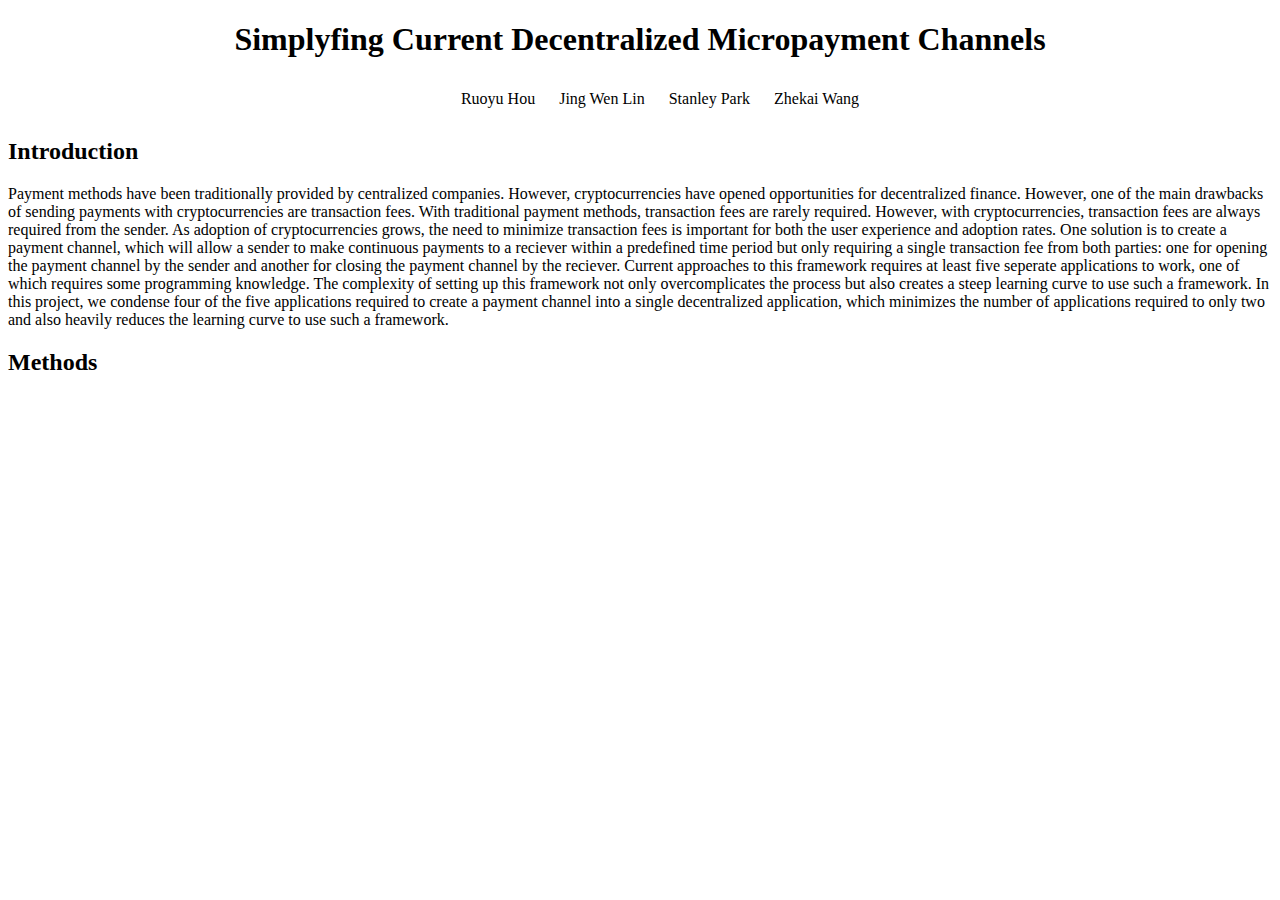
==== index.html @ 274e81cf "rename" ====
<!DOCTYPE html>
<html>
<head>
    <link rel="stylesheet" href="styles.css">
</head>
<body>
    <header>
        <h1>Simplyfing Current Decentralized Micropayment Channels</h1>
        <div id="authors-nav">
            <ul>
                <li><a href="http://linkedin.com/in/ruoyu-hou-51583518a">Ruoyu Hou</a></li>
                <li><a href="https://www.linkedin.com/in/jingjoeylin/">Jing Wen Lin</a></li>
                <li><a>Stanley Park</a></li>
                <li><a>Zhekai Wang</a></li>
            </ul>
        </div>
    </header>
    <section>
        <h2>Introduction</h2>
        <p>
            Payment methods have been traditionally provided by centralized companies. However, cryptocurrencies have opened opportunities for decentralized finance. However, one of the main drawbacks
            of sending payments with cryptocurrencies are transaction fees. With traditional payment methods, transaction fees are rarely required. However, with cryptocurrencies, transaction fees are always
            required from the sender. As adoption of cryptocurrencies grows, the need to minimize transaction fees is important for both the user experience and adoption rates. One solution
            is to create a payment channel, which will allow a sender to make continuous payments to a reciever within a predefined time period but only requiring a single transaction fee from both
            parties: one for opening the payment channel by the sender and another for closing the payment channel by the reciever. Current approaches to this framework requires at least five seperate
            applications to work, one of which requires some programming knowledge. The complexity of setting up this framework not only overcomplicates the process but also creates a steep learning curve
            to use such a framework. In this project, we condense four of the five applications required to create a payment channel into a single decentralized application, which minimizes the number
            of applications required to only two and also heavily reduces the learning curve to use such a framework.
        </p>
    </section>
    <section>
        <h2>Methods</h2>
        <p>
            
        </p>
    </section>
</body>
</html>
---- styles.css ----
body {
    font-family: Verdana;
}

h1 {
    text-align: center;
}

#authors-nav ul {
    list-style: none;
    text-align: center;
}

#authors-nav li {
    display: inline-block;
    padding: 10px;
}

#authors-nav a {
    color: #000000;
    cursor: pointer;
    text-decoration: none;
}

#authors-nav a:hover {
    text-decoration: underline;
    text-decoration-thickness: 2px;
}
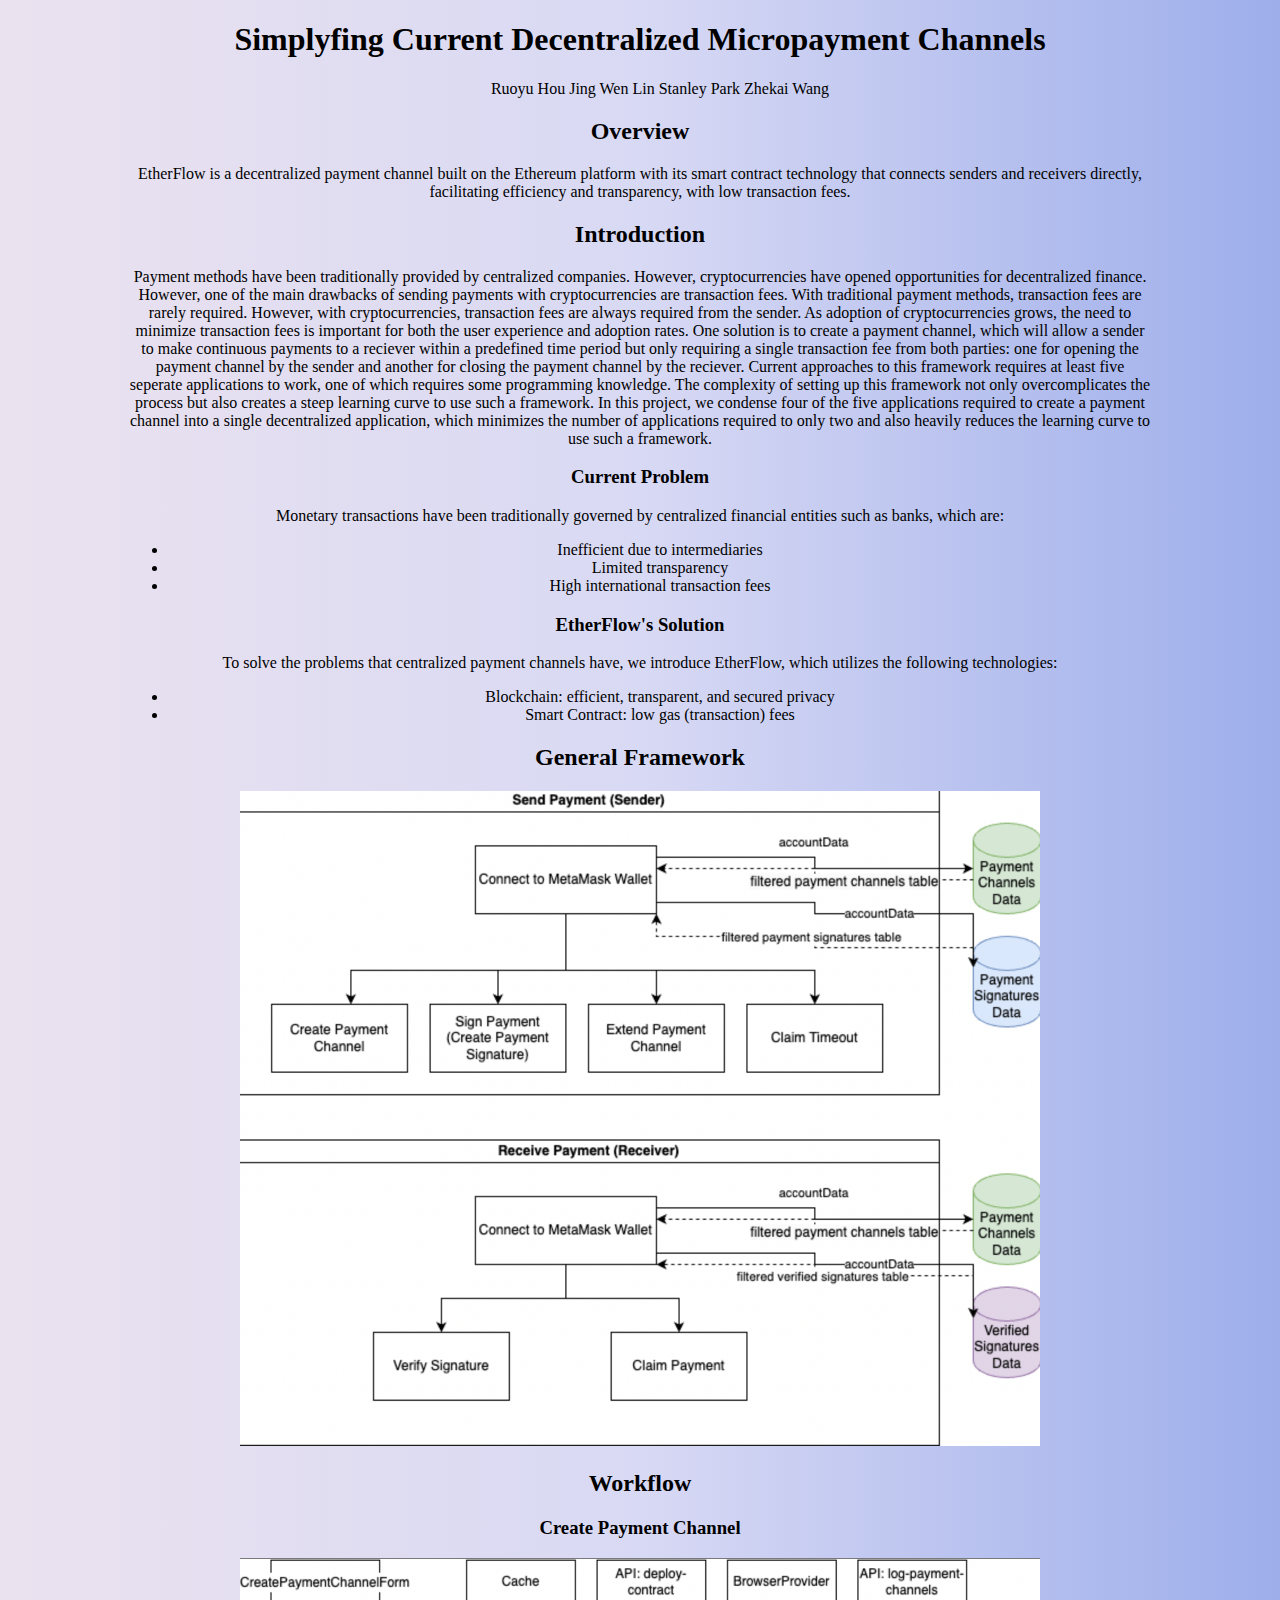
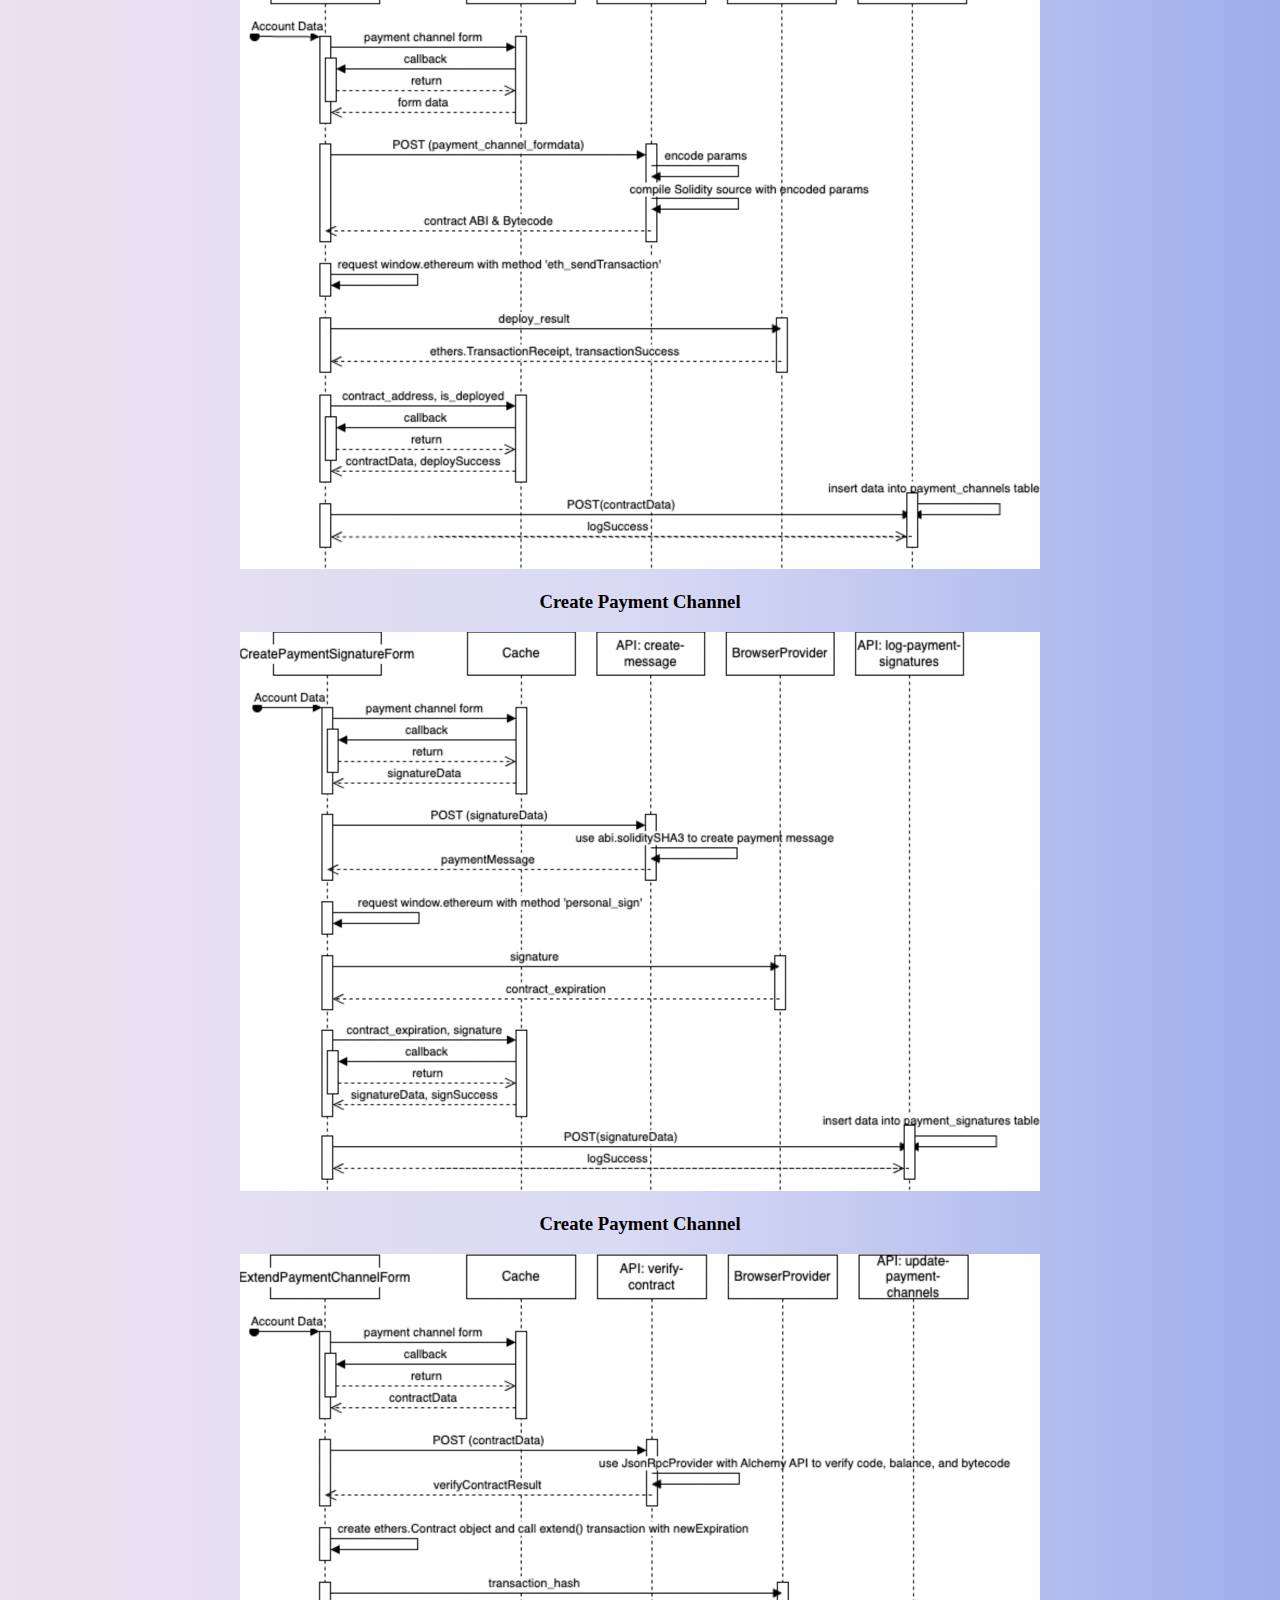
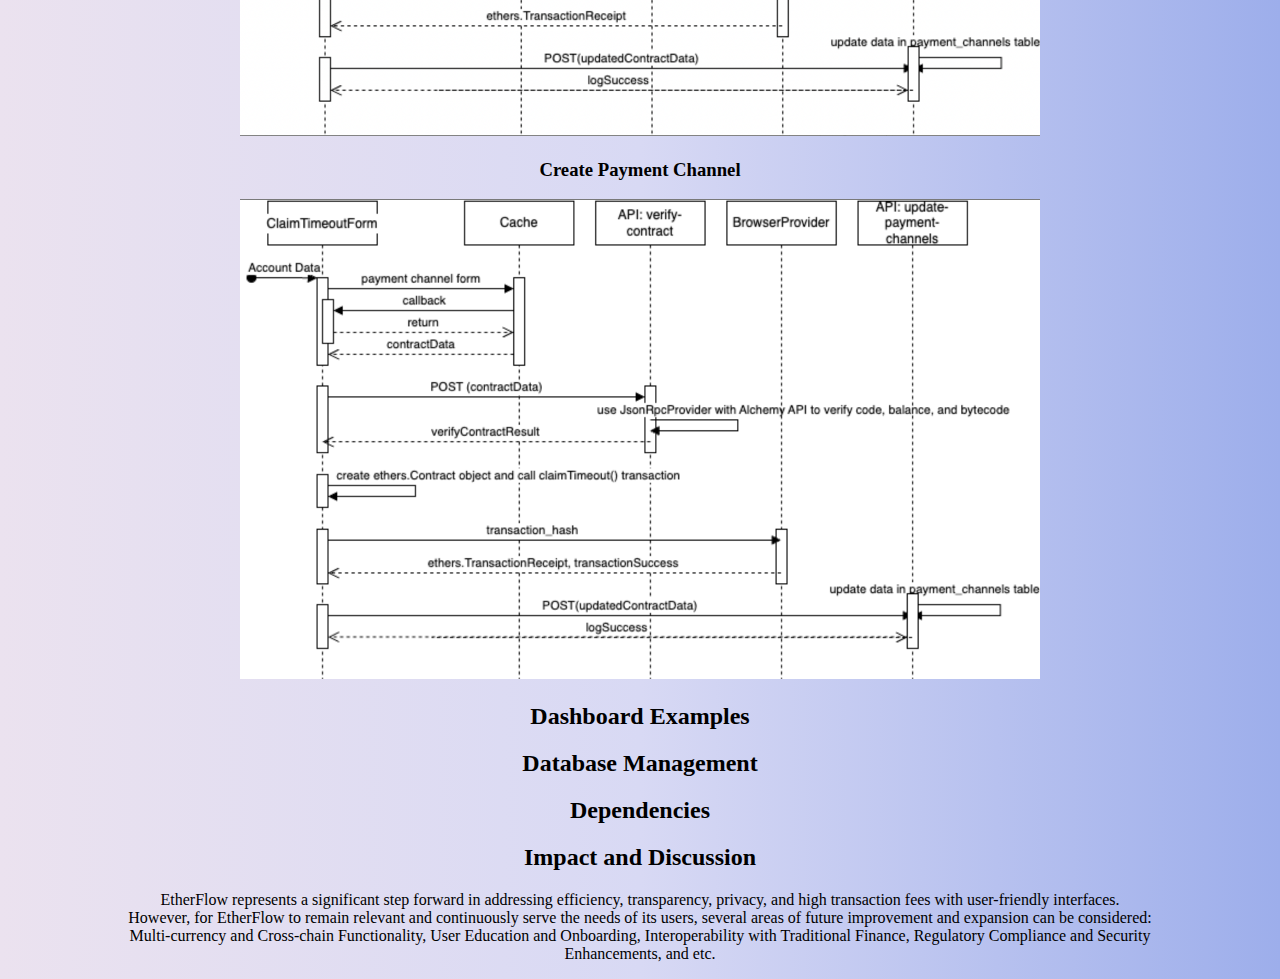
==== commit 92d0d77d: "second" ====
--- a/index.html
+++ b/index.html
@@ -8,13 +8,19 @@
         <h1>Simplyfing Current Decentralized Micropayment Channels</h1>
         <div id="authors-nav">
             <ul>
-                <li><a href="http://linkedin.com/in/ruoyu-hou-51583518a">Ruoyu Hou</a></li>
-                <li><a href="https://www.linkedin.com/in/jingjoeylin/">Jing Wen Lin</a></li>
-                <li><a>Stanley Park</a></li>
-                <li><a>Zhekai Wang</a></li>
+                <a href="http://linkedin.com/in/ruoyu-hou-51583518a">Ruoyu Hou</a>
+                <a href="https://www.linkedin.com/in/jingjoeylin/">Jing Wen Lin</a>
+                <a>Stanley Park</a>
+                <a>Zhekai Wang</a>
             </ul>
         </div>
     </header>
+    <section>
+        <h2>Overview</h2>
+        <p>
+            EtherFlow is a decentralized payment channel built on the Ethereum platform with its smart contract technology that connects senders and receivers directly, facilitating efficiency and transparency, with low transaction fees.
+        </p>
+    </section>
     <section>
         <h2>Introduction</h2>
         <p>
@@ -27,12 +33,75 @@
             to use such a framework. In this project, we condense four of the five applications required to create a payment channel into a single decentralized application, which minimizes the number
             of applications required to only two and also heavily reduces the learning curve to use such a framework.
         </p>
+        <h3>Current Problem</h3>
+        <p>
+            Monetary transactions have been traditionally governed by centralized financial entities such as banks, which are:
+            <ul>
+                <li>Inefficient due to intermediaries</li>
+                <li>Limited transparency</li>
+                <li>High international transaction fees</li>
+            </ul>
+        </p>
+        <h3>EtherFlow's Solution</h3>
+        <p>
+            To solve the problems that centralized payment channels have, we introduce EtherFlow, which utilizes the following technologies:
+            <ul>
+                <li>Blockchain: efficient, transparent, and secured privacy</li>
+                <li>Smart Contract: low gas (transaction) fees</li>
+            </ul>
+        </p>
     </section>
     <section>
-        <h2>Methods</h2>
+        <h2>General Framework</h2>
+        <p>
+            <img src="workflow.jpeg" alt="Workflow Diagram">
+        </p>
+    </section>
+    <section>
+        <h2>Workflow</h2>
+        <p>
+            
+        </p>
+        <h3>Create Payment Channel</h3>
+        <p>
+            <img src="Create_Payment_Channel.jpeg" alt="Create_Payment_Channel">
+        </p>
+        <h3>Create Payment Channel</h3>
+        <p>
+            <img src="Create_Payment_Signature.jpeg" alt="Create_Payment_Signature">
+        </p>
+        <h3>Create Payment Channel</h3>
+        <p>
+            <img src="Extend_Payment_Channel.jpeg" alt="Extend_Payment_Channel">
+        </p>
+        <h3>Create Payment Channel</h3>
+        <p>
+            <img src="Claim_timeout.jpeg" alt="Claim_timeout">
+        </p>
+    </section>
+    <section>
+        <h2>Dashboard Examples</h2>
         <p>
             
         </p>
     </section>
+    <section>
+        <h2>Database Management</h2>
+        <p>
+            
+        </p>
+    </section>
+    <section>
+        <h2>Dependencies</h2>
+        <p>
+            
+        </p>
+    </section>
+    <section>
+        <h2>Impact and Discussion</h2>
+        <p>
+            EtherFlow represents a significant step forward in addressing efficiency, transparency, privacy, and high transaction fees with user-friendly interfaces. However, for EtherFlow to remain relevant and continuously serve the needs of its users, several areas of future improvement and expansion can be considered: Multi-currency and Cross-chain Functionality, User Education and Onboarding, Interoperability with Traditional Finance, Regulatory Compliance and Security Enhancements, and etc.
+        </p>
+    </section>
 </body>
 </html>
--- a/styles.css
+++ b/styles.css
@@ -1,9 +1,17 @@
 body {
     font-family: Verdana;
+    background: linear-gradient(to right, #ebe2ef, #d8d9f4, #9daeeb);
+    text-align: center;
+    margin-left: 10%; 
+    margin-right: 10%;
 }
 
-h1 {
-    text-align: center;
+h1, h2, h3 {
+    text-align: center; 
+}
+img {
+    width: 800px;
+    height: auto;
 }
 
 #authors-nav ul {
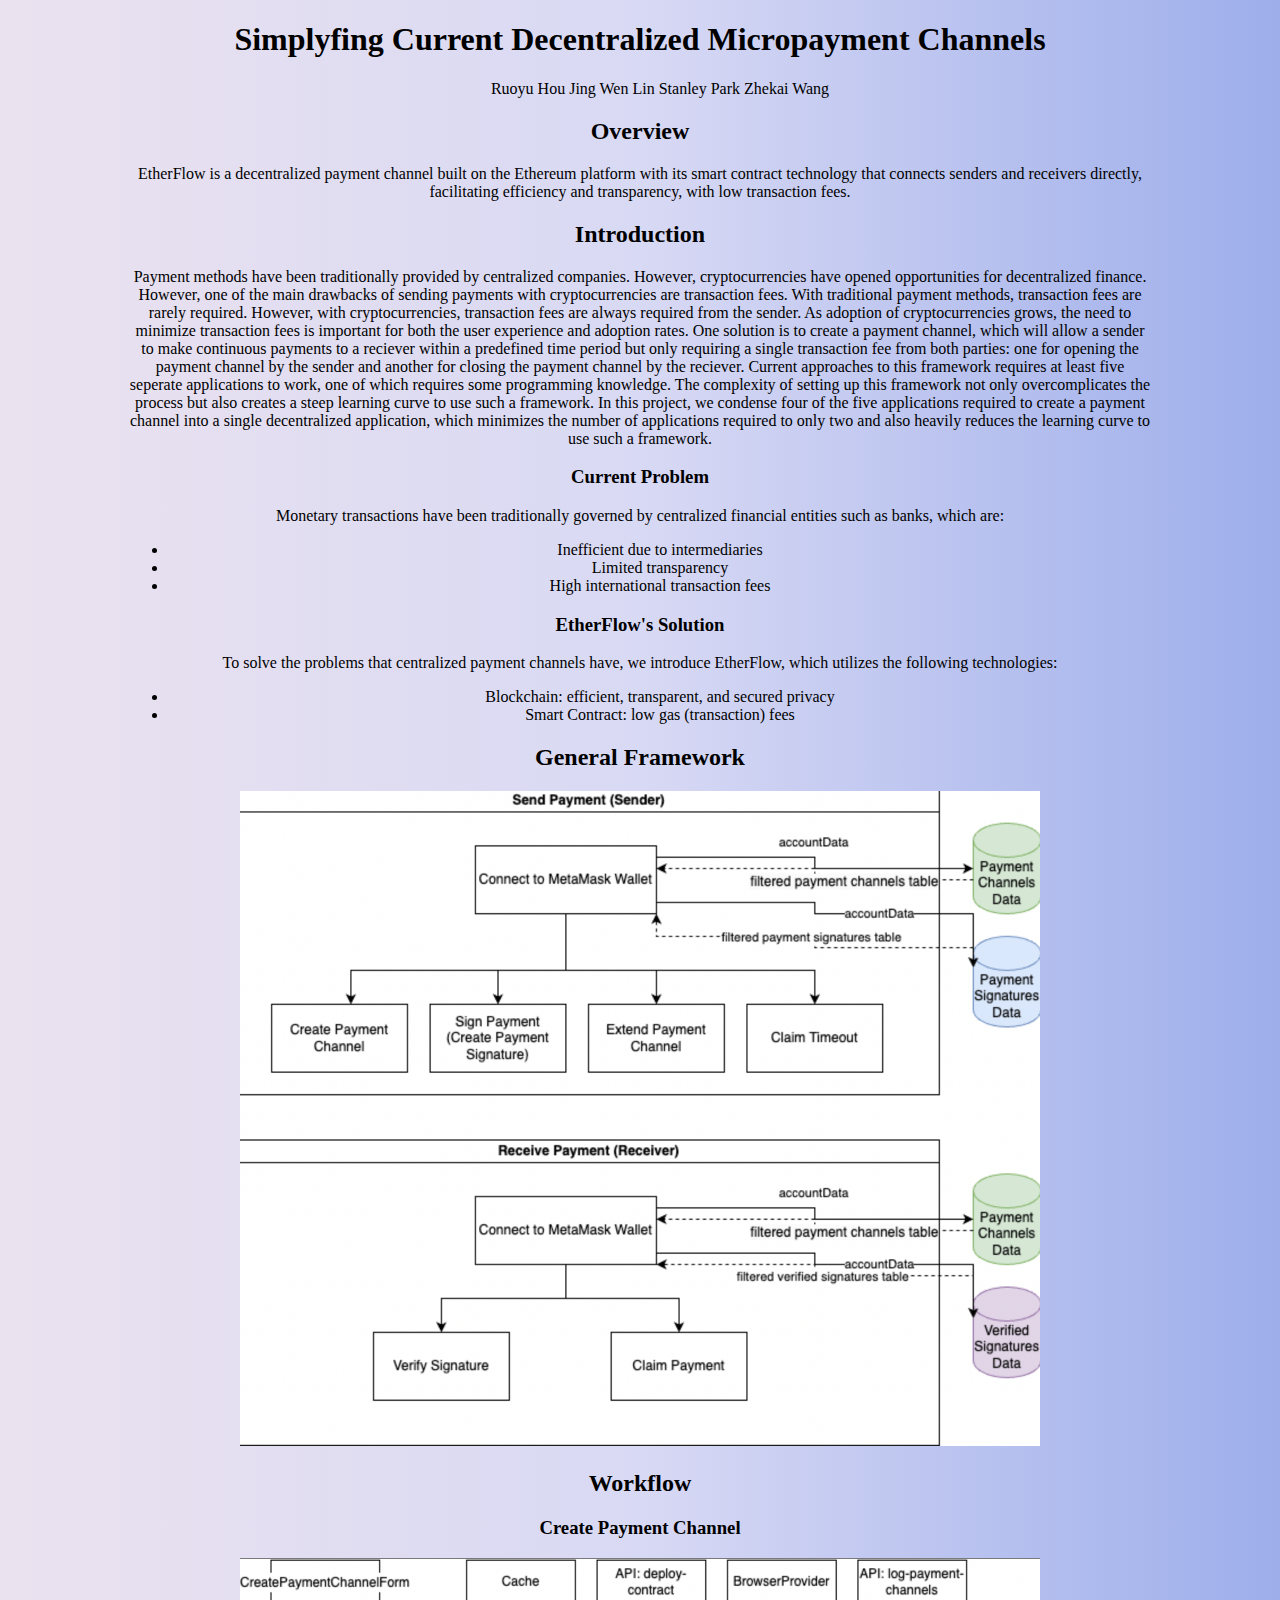
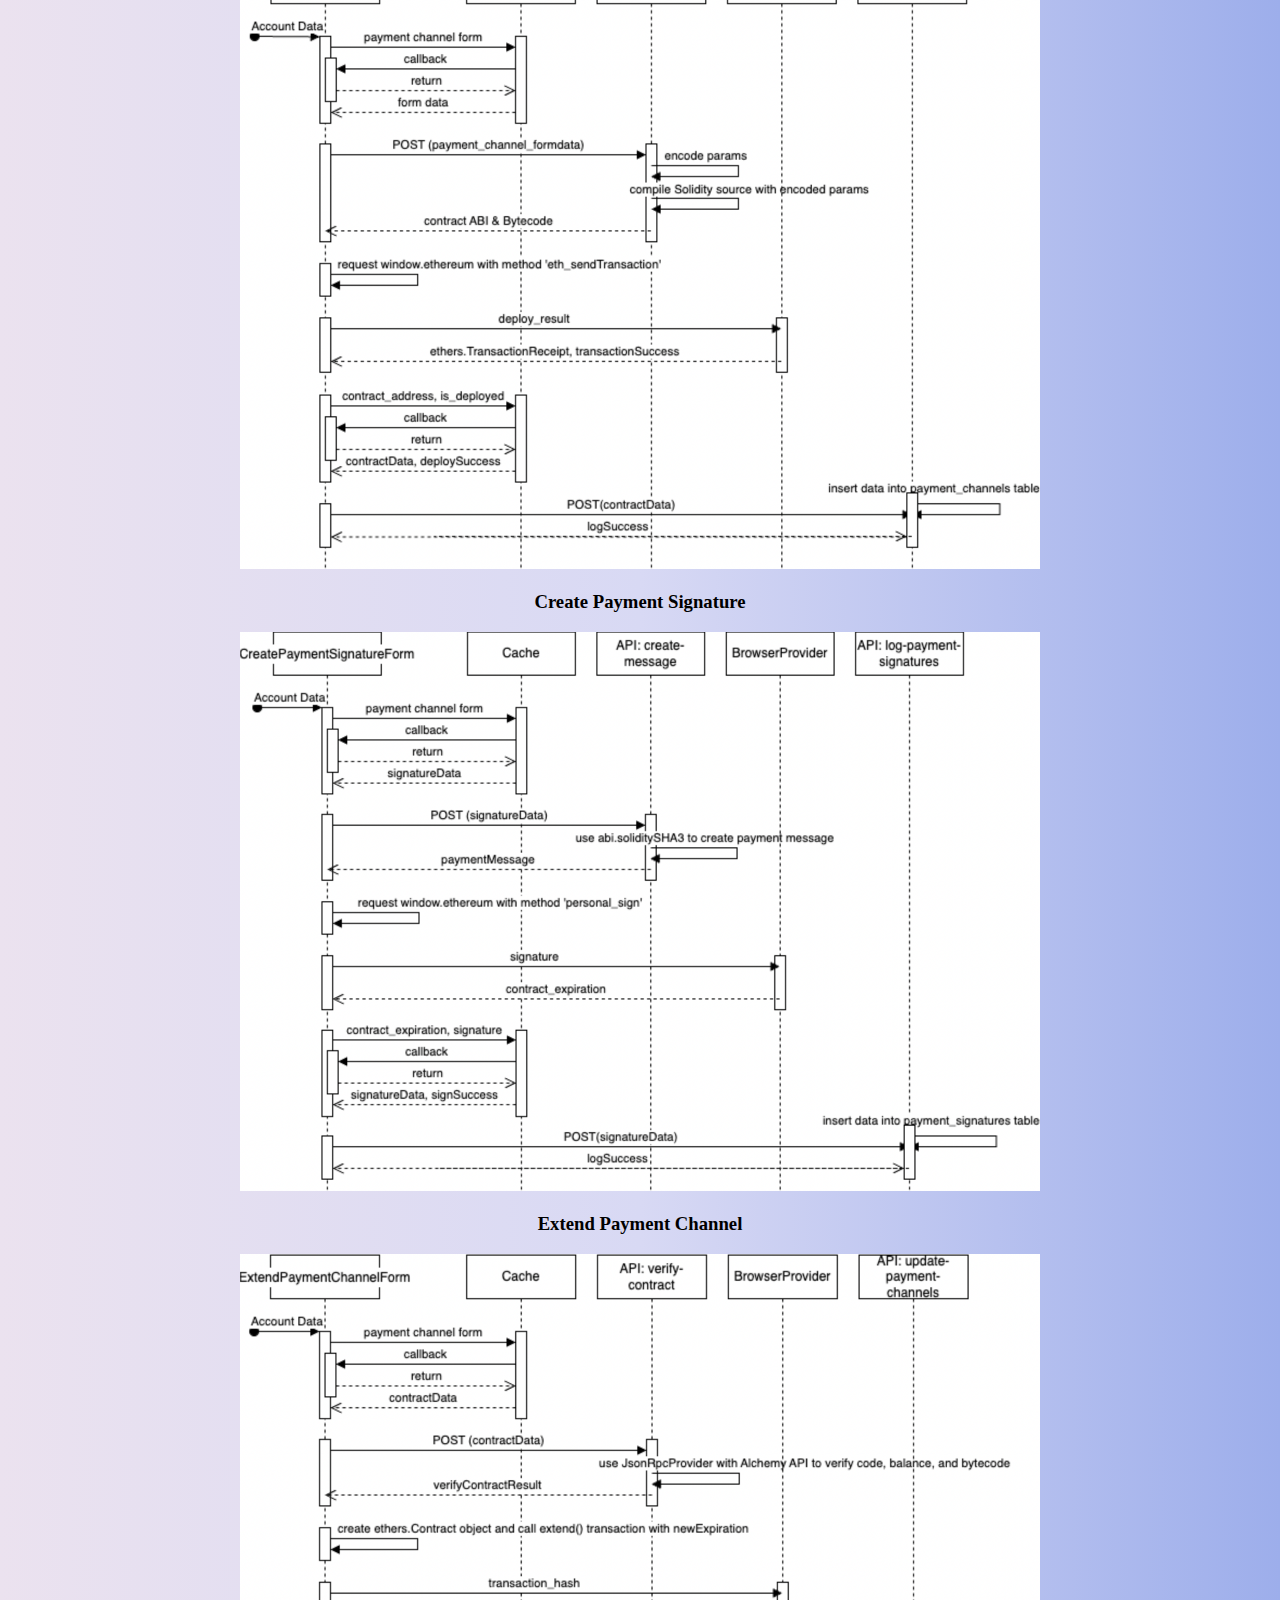
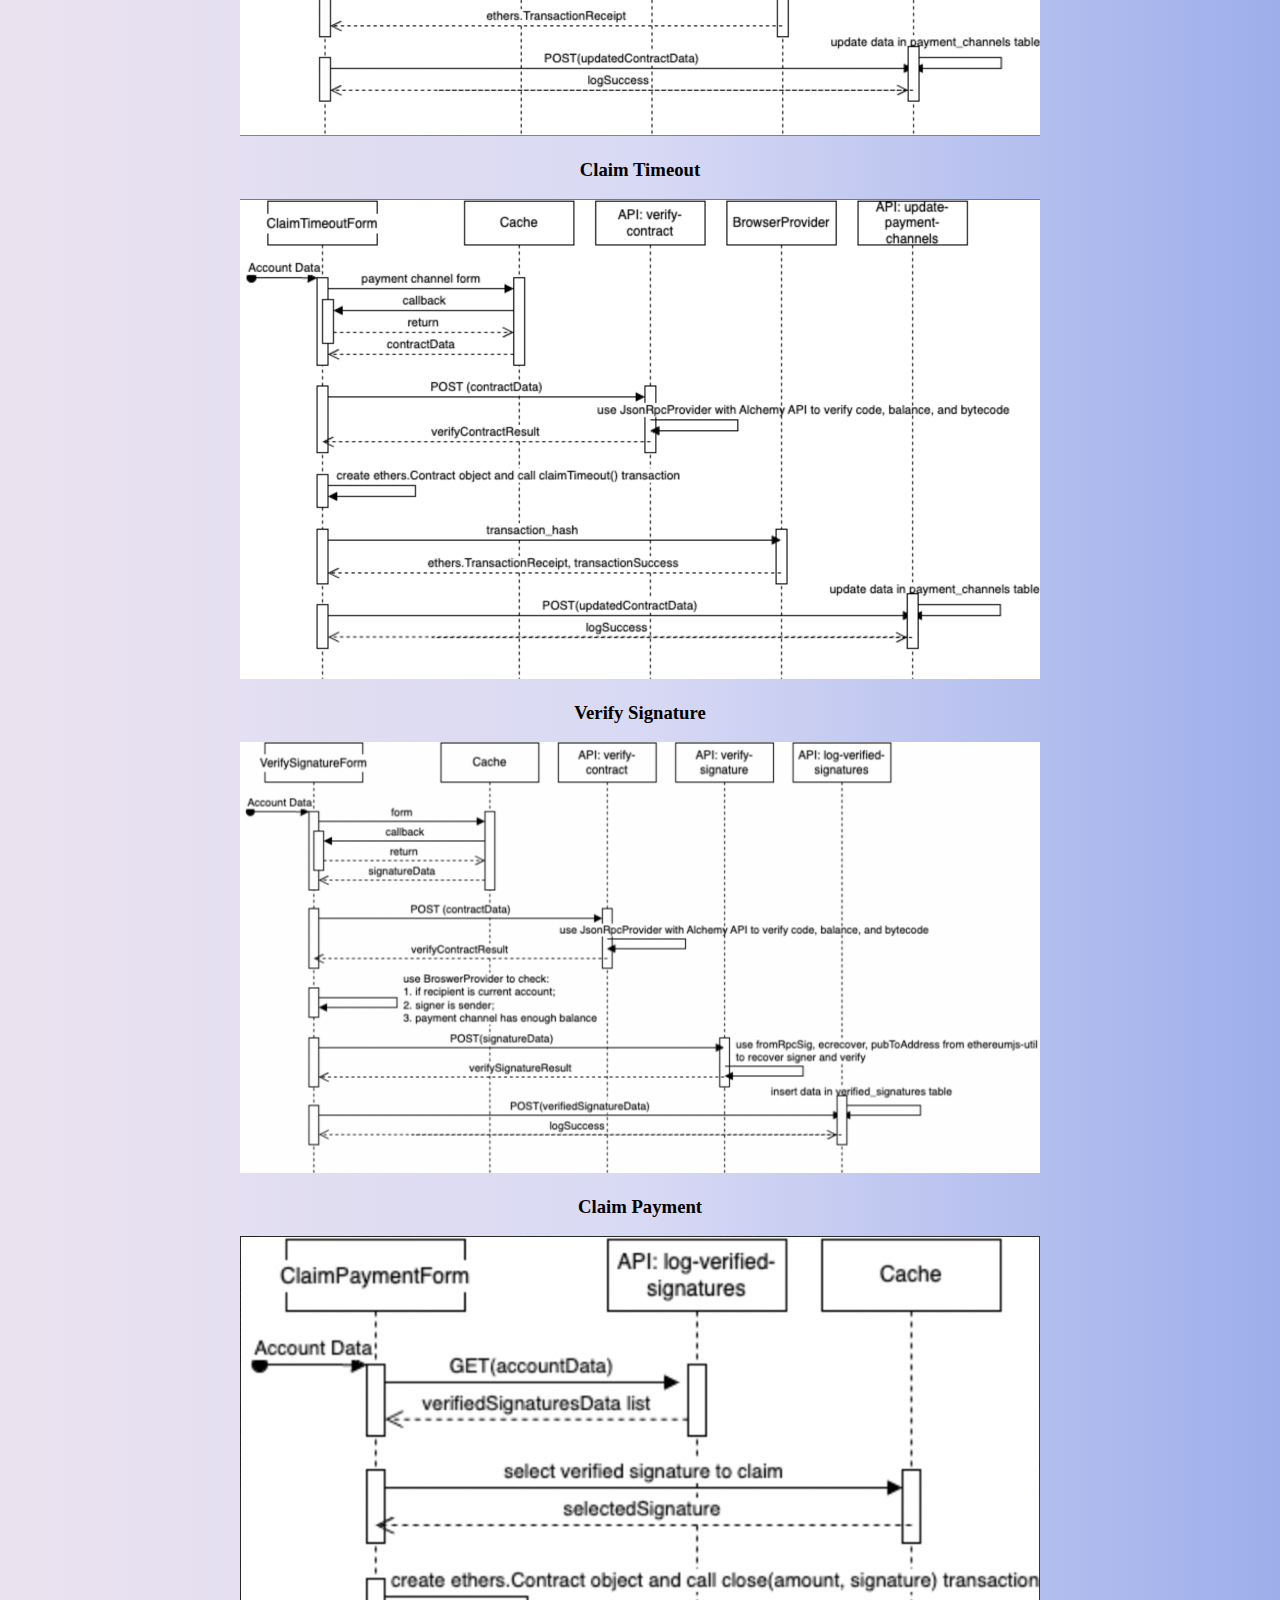
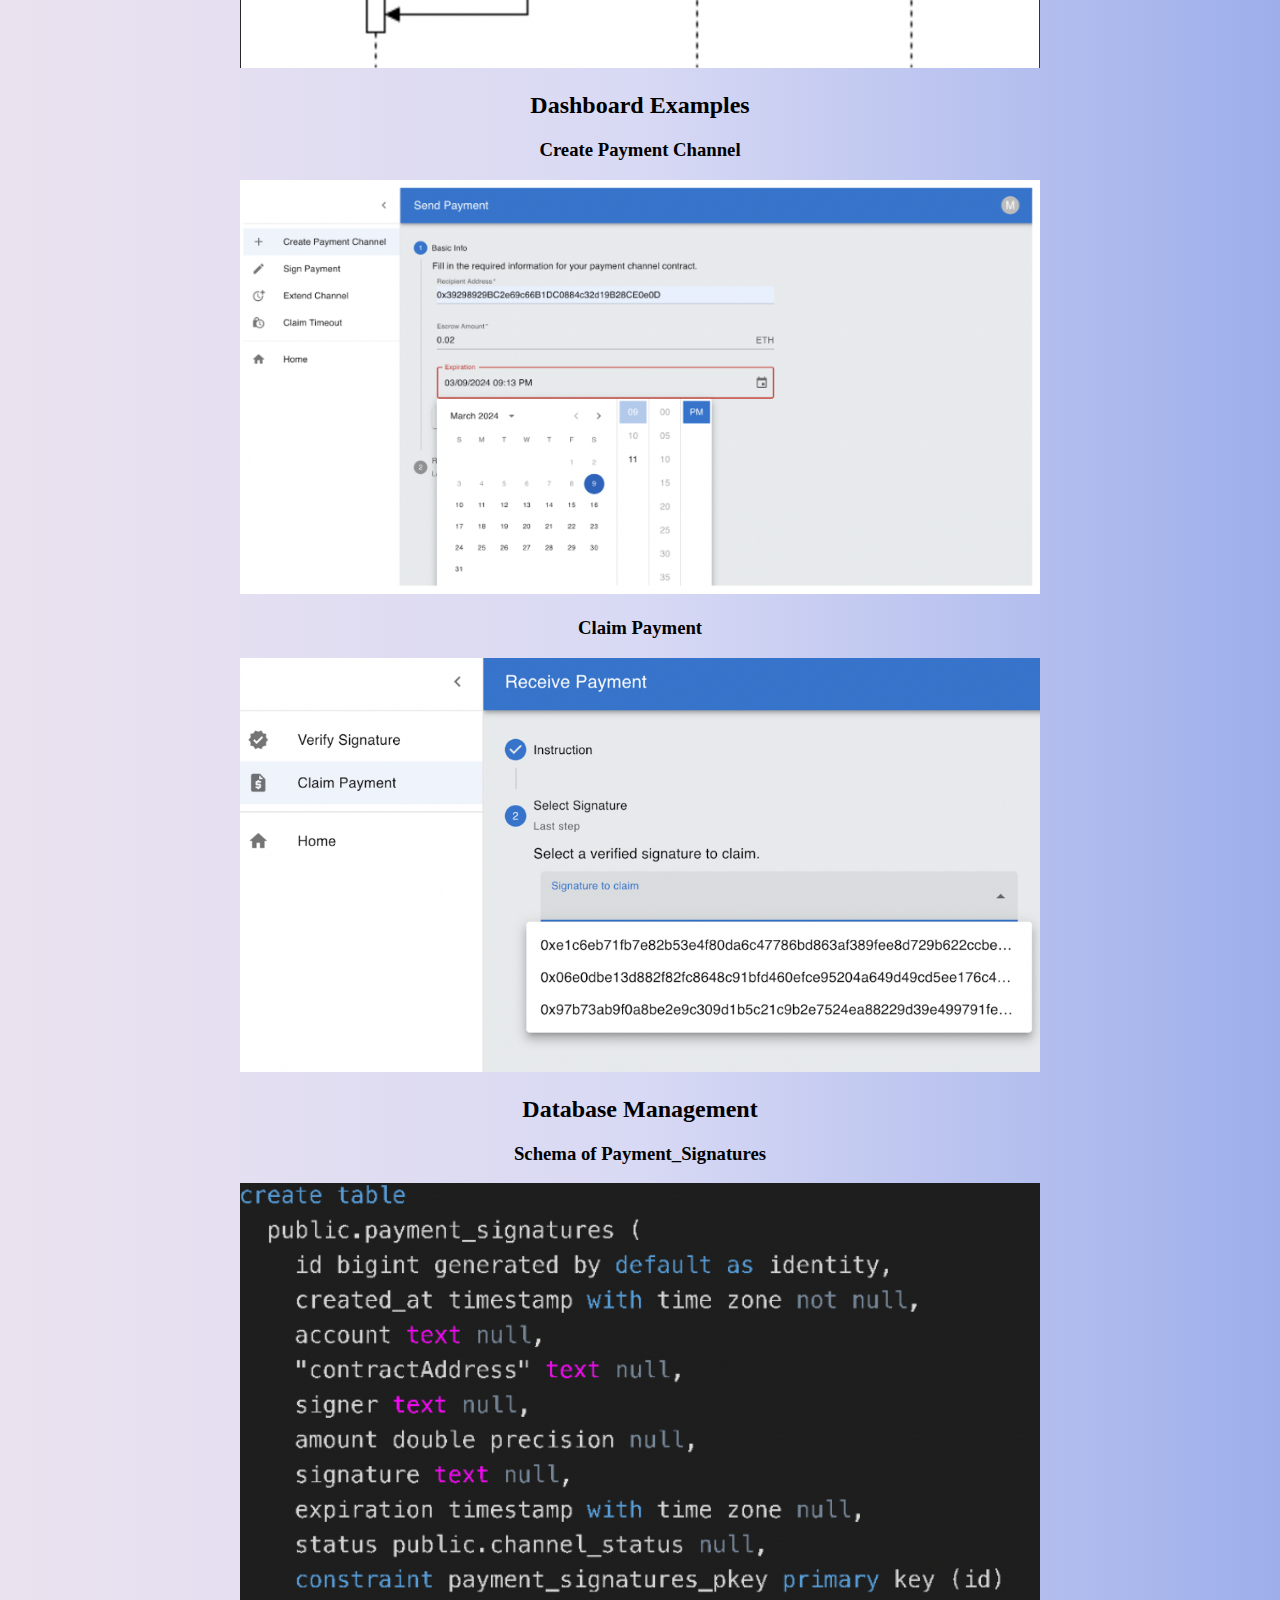
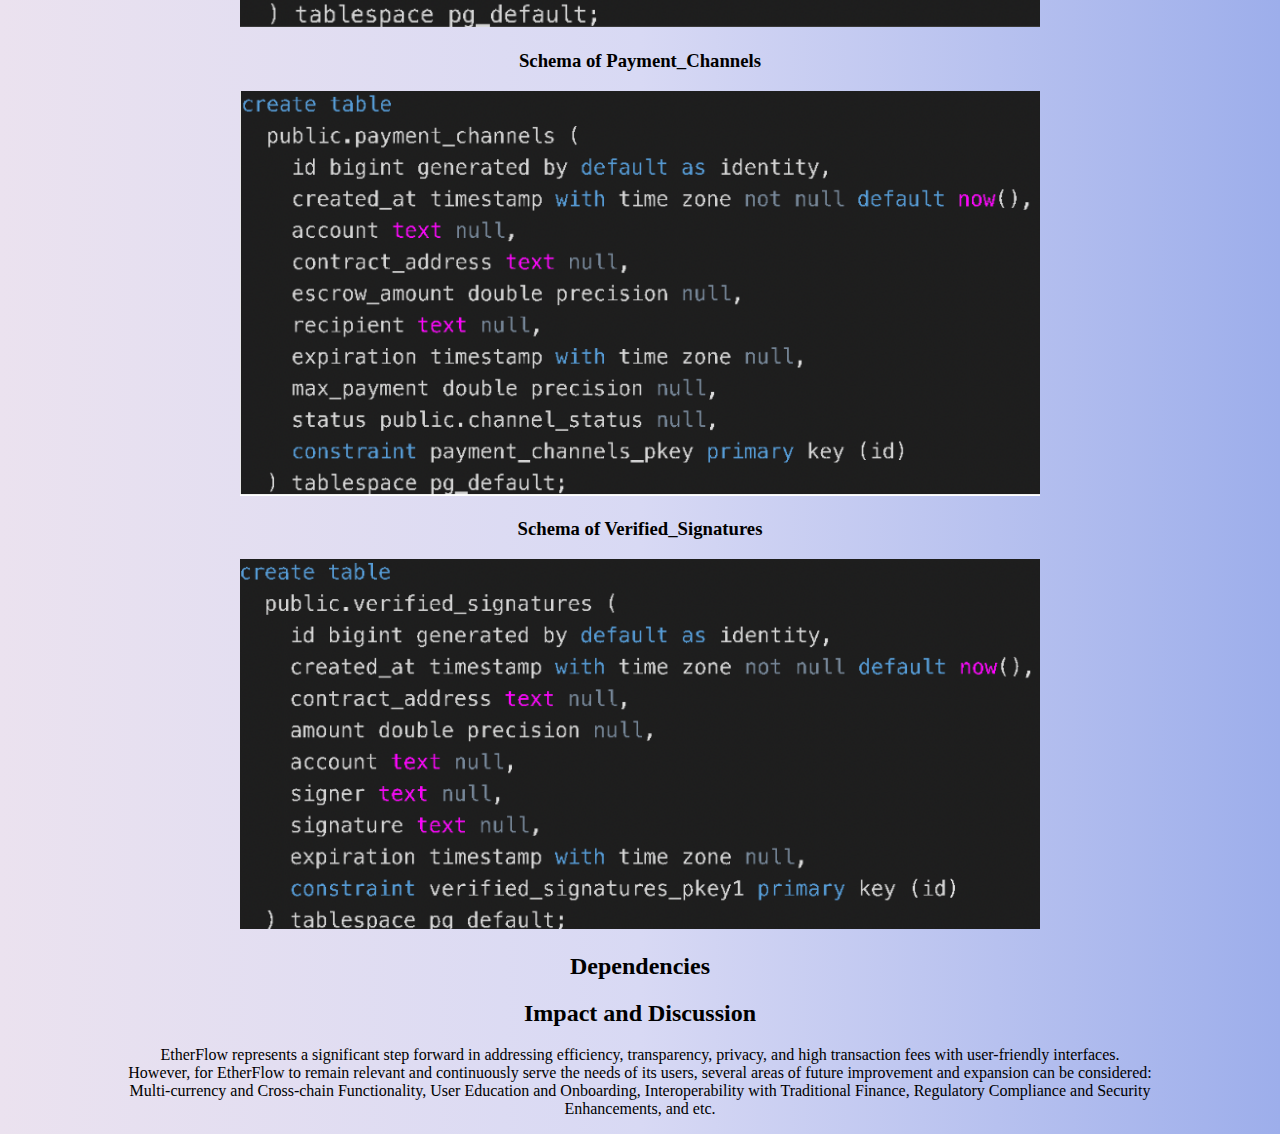
==== commit 8a1b4901: "third" ====
--- a/index.html
+++ b/index.html
@@ -66,17 +66,25 @@
         <p>
             <img src="Create_Payment_Channel.jpeg" alt="Create_Payment_Channel">
         </p>
-        <h3>Create Payment Channel</h3>
+        <h3>Create Payment Signature</h3>
         <p>
             <img src="Create_Payment_Signature.jpeg" alt="Create_Payment_Signature">
         </p>
-        <h3>Create Payment Channel</h3>
+        <h3>Extend Payment Channel</h3>
         <p>
             <img src="Extend_Payment_Channel.jpeg" alt="Extend_Payment_Channel">
         </p>
-        <h3>Create Payment Channel</h3>
+        <h3>Claim Timeout</h3>
         <p>
             <img src="Claim_timeout.jpeg" alt="Claim_timeout">
+        </p>
+        <h3>Verify Signature</h3>
+        <p>
+            <img src="Verify_Signature.jpeg" alt="Verify_Signature">
+        </p>
+        <h3>Claim Payment</h3>
+        <p>
+            <img src="Claim_Payment.jpeg" alt="Claim_Payment">
         </p>
     </section>
     <section>
@@ -84,11 +92,31 @@
         <p>
             
         </p>
+        <h3>Create Payment Channel</h3>
+        <p>
+            <img src="Create_Payment_Channel_Dashboard.jpeg" alt="Create_Payment_Channel">
+        </p>
+        <h3>Claim Payment</h3>
+        <p>
+            <img src="Claim_Payment_Dashboard.jpeg" alt="Claim_Payment">
+        </p>
     </section>
     <section>
         <h2>Database Management</h2>
         <p>
             
+        </p>
+        <h3>Schema of Payment_Signatures</h3>
+        <p>
+            <img src="Schema_Payment_Signatures.jpeg" alt="Schema_Payment_Signatures">
+        </p>
+        <h3>Schema of Payment_Channels</h3>
+        <p>
+            <img src="Schema_Payment_Channels.jpeg" alt="Schema_Payment_Channels">
+        </p>
+        <h3>Schema of Verified_Signatures</h3>
+        <p>
+            <img src="Schema_Verified_Signatures.jpeg" alt="Schema_Verified_Signatures">
         </p>
     </section>
     <section>
